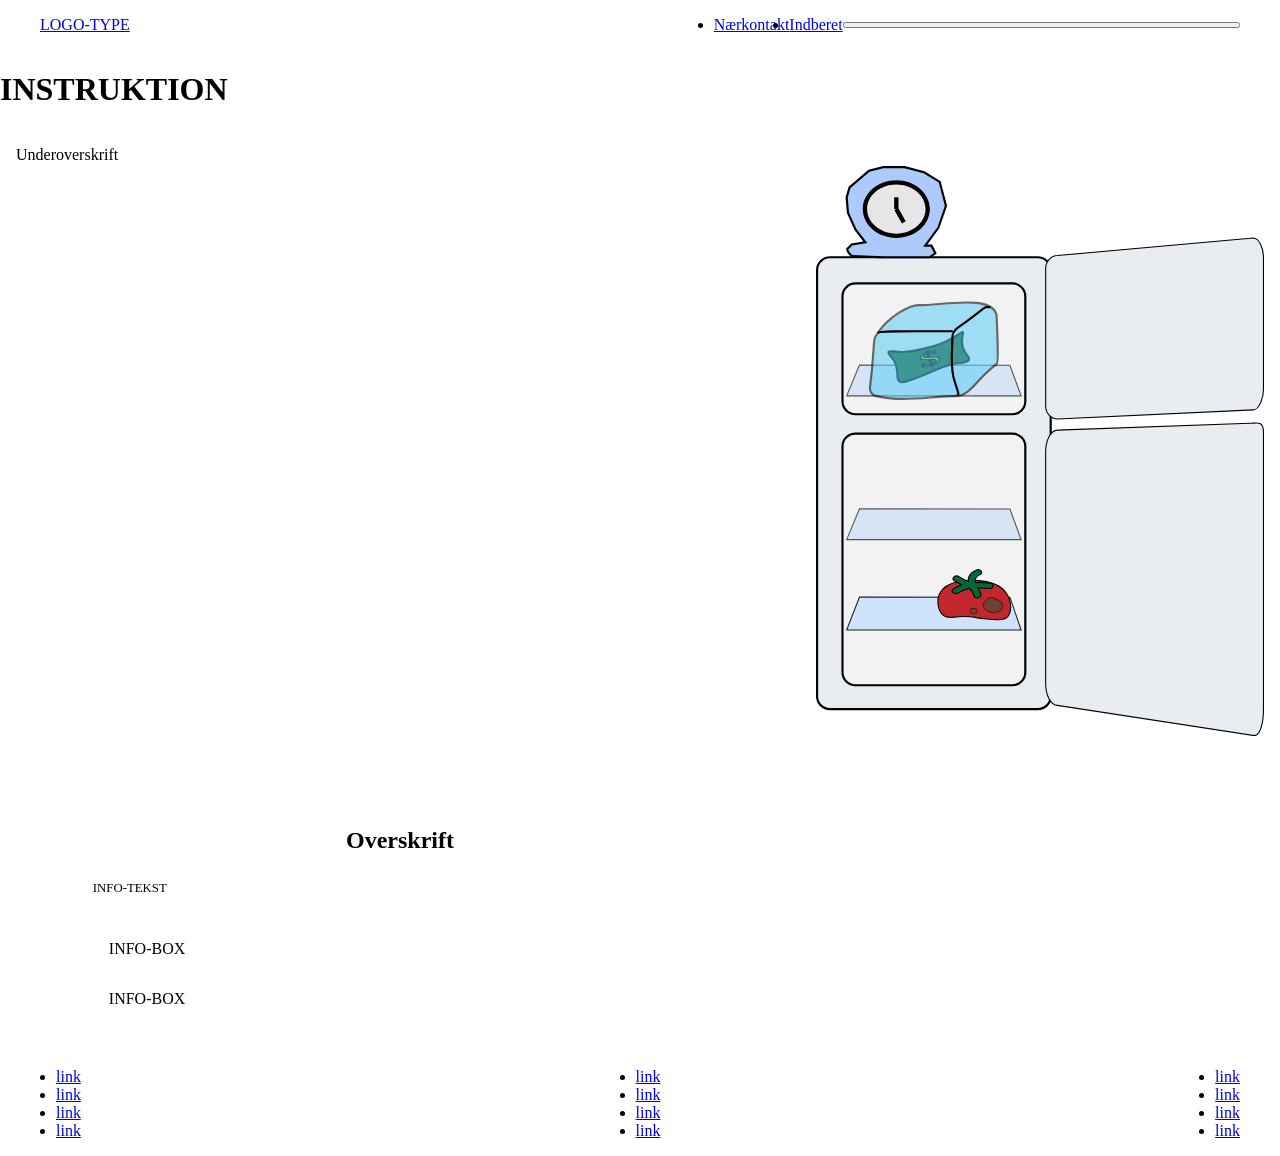
==== instruction.html @ cd9f37d4 "Infographic" ====
<!DOCTYPE html>
<html lang="da">

<head>
  <meta charset="UTF-8">
  <meta name="viewport" content="width=device-width, initial-scale=1.0">
  <link rel="stylesheet" href="css/custom.css">
  <link rel="stylesheet" href="css/fonts.css">
  <link rel="stylesheet" href="css/general.css">
  <link rel="stylesheet" href="css/layout.css">
  <link rel="stylesheet" href="css/burger.css">
  <link rel="stylesheet" href="css/cards.css">
  <link rel="stylesheet" href="css/infographic.css">
  <link rel="icon" type="image/png" href="img/fav.png">
  <title>Emergency Site</title>
</head>

<body id="instruction">
  <header>
    <nav>
      <div id="logotype-wrapper" class="logo">
        <a href="index.html"> LOGO-TYPE </a>
      </div>
      <ul class="menu">
        <li><a class="menuItem" href="instruction.html">Nærkontakt </a></li>
        <li><a class="menuItem" href="register.html">Indberet</a></li>
      </ul>
      <button class="burger">
        <span class="line"></span>
        <span class="line"></span>
        <span class="line"></span>
      </button>
    </nav>
  </header>

  <main>
    <h1>INSTRUKTION</h1>
    <p>Underoverskrift</p>
    <section class="info-graphic">
      <svg id="Layer_2" data-name="Layer 2" xmlns="http://www.w3.org/2000/svg" viewBox="0 0 413.62 526.42">
        <defs>
          <style>
            .cls-1 {
              fill: #f2f2f2;
            }

            .cls-1,
            .cls-2,
            .cls-3,
            .cls-4,
            .cls-5,
            .cls-6,
            .cls-7,
            .cls-8,
            .cls-9,
            .cls-10,
            .cls-11,
            .cls-12,
            .cls-13 {
              stroke: #000;
              stroke-miterlimit: 10;
            }

            .cls-1,
            .cls-3,
            .cls-4,
            .cls-6,
            .cls-8,
            .cls-9 {
              stroke-width: 2px;
            }

            .cls-2 {
              fill: #fcee21;
              font-family: MyriadPro-Regular, 'Myriad Pro';
              font-size: 18.66px;
            }

            .cls-14 {
              fill: #e6e6e6;
            }

            .cls-4,
            .cls-7 {
              fill: #e9edf2;
            }

            .cls-15 {
              fill: #accbfc;
            }

            .cls-5,
            .cls-13 {
              fill: #006837;
            }

            .cls-6 {
              fill: #62cef9;
              opacity: .57;
            }

            .cls-8 {
              fill: #0c4f0b;
            }

            .cls-9 {
              fill: none;
            }

            .cls-10 {
              fill: #cce1ff;
              opacity: .87;
            }

            .cls-11 {
              fill: #c1272d;
            }

            .cls-12 {
              fill: #cadef9;
              opacity: .66;
            }

            .cls-16 {
              fill: #7ba6fd;
            }

            .cls-13 {
              opacity: .44;
            }
          </style>
        </defs>
        <g id="Fridgefigure">
          <rect class="cls-4" x="1" y="84.24" width="215.7" height="417.26" rx="12" ry="12" />
          <rect class="cls-1" x="24.45" y="247.02" width="168.79" height="232.36" rx="12" ry="12" />
          <rect class="cls-1" x="24.45" y="108.36" width="168.79" height="120.85" rx="12" ry="12" />
          <polygon class="cls-10" points="189.38 428.47 28.32 428.47 40.13 397.93 179.03 398.11 189.38 428.47" />
          <polygon id="_freezer_" data-name="&amp;lt;freezer&amp;gt;" class="cls-12"
            points="189.38 212.22 28.32 212.22 40.13 183.77 179.03 183.94 189.38 212.22" />
          <polygon class="cls-12" points="189.38 344.97 28.32 344.97 40.13 316.52 179.03 316.68 189.38 344.97" />
          <path class="cls-7"
            d="M404.69,525.92l-181.78-27.91c-5.98,0-10.87-9.1-10.87-20.21v-213.73c0-11.12,4.89-20.21,10.87-20.21l177.6-6.31c5.98,0,12.61-3,12.61,8.12v255.83c0,11.12-2.45,24.43-8.43,24.43Z" />
          <path class="cls-7"
            d="M403.64,225.16l-180.72,8.36c-5.98,0-10.87-5.4-10.87-12v-126.88c0-6.6,4.89-12,10.87-12l180.72-16.15c5.98,0,9.48,10.62,9.48,17.22v122.61c0,6.6-3.5,18.84-9.48,18.84Z" />
        </g>
        <g id="Rottentomato">
          <g id="rottentomato">
            <path class="cls-11"
              d="M147.35,382.59c-3.28-.15-27.17-1.26-33.3,12.35-3.14,6.98-1.27,17.03,4.54,20.67,4.79,3,8.76-.57,23.46.59,6.01.47,5.86,1.11,13.62,1.82,11.54,1.06,17.3,1.58,20.44-.99,5.26-4.32,4.39-15.1,0-22.09-7.13-11.34-23.14-12.09-28.76-12.35Z" />
            <path class="cls-5"
              d="M161.22,385.23c-4.64-.49-9.25-.7-13.9-.59-.01-.13-.04-.27-.08-.41-.8-2.78.95-5.55,4.15-6.96,3.67-1.62.35-5.94-3.33-4.32-5.06,2.24-7.83,6.36-7.53,10.65-3-1.27-5.82-2.75-8.42-4.47-3.18-2.11-7.87,1.41-4.67,3.54,2.17,1.44,4.46,2.75,6.87,3.93-2.74,1.06-5.29,2.38-7.63,3.97-3.18,2.14,1.5,5.67,4.67,3.54,2.91-1.96,6.21-3.38,9.87-4.31,2.52,1.97,4.09,4.34,4.76,7.11.76,3.16,7.12,1.82,6.36-1.33-.51-2.13-1.54-4.15-3-5.98,3.38-.03,6.76.1,10.13.45,4.15.43,5.95-4.38,1.75-4.82Z" />
            <path class="cls-13"
              d="M172.41,405.7c-.72-4.18-5.7-5.99-10.43-7.18-2.25-.56-3.79.69-4.01,2.08-2.32,1.21-3.76,3.37-3.49,5.61.44,3.64,5.22,6.07,9.81,6.03,4.81-.04,8.76-2.78,8.11-6.54Z" />
            <path class="cls-13" d="M145.39,408.46c-4.25,0-4.25,5,0,5s4.25-5,0-5Z" />
          </g>
        </g>
        <g id="Clock">
          <g id="clock">
            <g>
              <path class="cls-15"
                d="M61.97,84.24h42.93l5.27-3.71-3.53-7.02h-5.8l12.18-16.6,6.96-20.26-5.8-22-14.5-8.82L81.7,1h-19.73l-13.04,3.39-17.92,15.25-2.69,9.23,1.16,14.24,6.96,15.64,9.12,11.63-12.6,2.12-2.93,2.95-.86.76c-1.46,1.39,2.41,5.7,4.38,6.99h0s28.43,1.03,28.43,1.03Z" />
              <path
                d="M105.22,85.24h-43.29s-28.71-1.04-28.71-1.04l-.23-.15c-1.63-1.07-4.93-4.43-5.14-6.75-.08-.92.29-1.48.62-1.8l.89-.79,3.11-3.13,11.26-1.9-8.21-10.52-7.03-15.8-1.19-14.59,2.82-9.69L48.45,3.48l13.52-3.48,19.98.03,18.25,4.93,14.85,9.03,5.98,22.69-7.2,20.81-11.02,15.01h4.44l4.19,8.34-6.23,4.39ZM61.99,83.24h42.6l4.31-3.03-2.86-5.69h-7.16l13.26-18.07,6.81-19.83-5.62-21.32-14.04-8.54-17.72-4.75h-19.47l-12.7,3.3-17.52,14.91-2.55,8.76,1.13,13.89,6.84,15.38,10.08,12.86-13.95,2.35-2.71,2.72-.91.81c-.3.65,2,3.8,4.04,5.25l28.12,1.02Z" />
            </g>
            <g>
              <ellipse class="cls-14" cx="74.15" cy="39.8" rx="28.98" ry="24.68" />
              <path
                d="M74.15,66.48c-17.08,0-30.98-11.97-30.98-26.68s13.9-26.68,30.98-26.68,30.98,11.97,30.98,26.68-13.9,26.68-30.98,26.68ZM74.15,17.12c-14.88,0-26.98,10.17-26.98,22.68s12.1,22.68,26.98,22.68,26.98-10.17,26.98-22.68-12.1-22.68-26.98-22.68Z" />
            </g>
            <rect x="72.15" y="28.87" width="4" height="10.93" />
            <g>
              <line class="cls-16" x1="81.12" y1="51.99" x2="74.15" y2="39.8" />
              <rect x="75.64" y="38.88" width="4" height="14.03" transform="translate(-12.54 44.56) rotate(-29.74)" />
            </g>
          </g>
        </g>
        <g id="Frozenmoney">
          <g id="icemoney">
            <g>
              <path class="cls-8"
                d="M70.38,177.36c8.29,10.55,1.79,19.74,7.73,22.15,2.38.97,9.71-1.95,24.26-7.81,15.9-6.41,18.96-8.42,26.75-9.47,6-.8,8.03-.12,10.42-1.77,7.03-4.85-8.63-5.19-3.78-26.43.8-3.51-6.99,6-24.53,11.44-6.74,2.09-11.33,3.15-13.6,3.65-7.07,1.55-11.38,2.49-16.97,2.57-8.09.13-12.32-1.64-13.58-.24-1.12,1.23,1.38,3.48,3.29,5.91Z" />
              <text class="cls-2" transform="translate(97.52 186.57) rotate(-16.83) scale(2.06 1) skewX(1.17)">
                <tspan x="0" y="0">$</tspan>
              </text>
            </g>
            <path class="cls-6"
              d="M54.76,157.6c-2.32,3.85-.7,15.15-4.93,46.99-.36,2.67,1.25,6.64,4.93,7.61,23.62,6.21,51.73.32,73.32.32,14.45,0,18.33-14.18,38.77-29.8,2.07-1.58.66-22.13,0-43.1-.7-22.31-52.87-10.5-71.51-11.15-7.73-.27-28.48,9.08-40.58,29.13Z" />
            <path class="cls-3" d="M126.23,152.55c-18.45.01-36.9.03-55.35.04-4.77,0-9.63.02-14.17,1.4" />
            <path class="cls-9"
              d="M160.79,129.96c-.82.61-2.02.18-3.07.23-1.23.06-2.28.83-3.23,1.56-5.55,4.24-11.09,8.47-16.64,12.71-4.57,3.49-11.7,6.64-11.8,12.3-.21,12.49-2.04,25.68.84,37.99,1.19,5.1,3.22,10.01,4.52,15.09.09.35.16.75-.08,1.03s-.89.11-.79-.23" />
          </g>
        </g>
      </svg>
    </section>
    <section class="info-text">
      <h2>Overskrift</h2>
      <article>
        <p class="placeholder">INFO-TEKST</p>
      </article>
      <aside id="efficiency" class="info-box">INFO-BOX</aside>
      <aside id="requirement" class="info-box">INFO-BOX</aside>
    </section>
  </main>

  <footer>
    <nav>
      <ul>
        <li><a href="#">link</a></li>
        <li><a href="#">link</a></li>
        <li><a href="#">link</a></li>
        <li><a href="#">link</a></li>
      </ul>
      <ul>
        <li><a href="#">link</a></li>
        <li><a href="#">link</a></li>
        <li><a href="#">link</a></li>
        <li><a href="#">link</a></li>
      </ul>
      <ul>
        <li><a href="#">link</a></li>
        <li><a href="#">link</a></li>
        <li><a href="#">link</a></li>
        <li><a href="#">link</a></li>
      </ul>
    </nav>
  </footer>

  <script src="js/main.js"></script>
</body>

</html>
---- css/layout.css ----
/* LAYOUT FOR MAIN CONTENT */
body {
  display: grid;
  grid-template-rows: auto 1fr auto;
  min-height: 100vh;
  margin: 0 auto;
}
main {
  display: grid;
  row-gap: 1rem;
}
main > *:not(:first-child) {
  margin: 0 1rem;
}
main {
  grid-template-rows: min-content min-content 1fr min-content;
}
#instruction main {
  grid-template-rows: min-content min-content min-content 1fr min-content;
}
/* LAYOUT FOR HEADER AND FOOTER */
footer {
  display: grid;
  grid-template-columns: 1fr minmax(300px, 1200px) 1fr;
}

header {
  grid-row: 1;
  display: grid;
  grid-template-columns: 1fr minmax(300px, 1200px) 1fr;
}
header nav,
footer nav {
  grid-column: 2 / 3;
  display: flex;
  justify-content: space-between;
  align-items: center;
}
header nav > * {
  flex: 1;
}
nav ul {
  display: flex;
  justify-content: flex-end;
  align-items: center;
}
header ul {
  height: 100%;
  width: clamp(175px, 50%, 300px);
}
footer ul {
  flex-direction: column;
  padding-left: 1rem;
}

/* LAYOUT FOR SECTIONS */

@media (width > 600px) {
  #instruction > main,
  #register > main {
    grid-template-columns: 5fr 3fr;
    grid-template-rows: auto auto 1fr auto;
  }

  .qr {
    order: 1;
  }

  h1 {
    grid-column: 1 / -1;
  }
}
---- css/cards.css ----
.daily_card {
  background-color: var(--color-card-bg);
  display: grid;
  grid-template-columns: 3fr 5fr;
  gap: 10px;
  padding: 40px 0 40px 20px;
  border-radius: var(--border-radius);
  height: minmax(200px, min-content);
}
.daily_text {
  display: grid;
  grid-template-rows: repeat(3, min-content);
  gap: 10px;
}
.daily_text h2 {
  background-color: var(--color-headline-bg);
  color: var(--color-text-inverted);
  padding: calc(1.1rem / 1.5) 0 calc(1.1rem / 2) 1rem;
  margin: 0 0 0.5rem 0;
}
.daily_text p {
  padding-right: 2rem;
  margin: 0 0 1rem 0;
}
.daily_text .cta_btn {
  justify-self: left;
  width: 80%;
}
.daily_img {
  width: 100%;
  height: 100%;
  object-fit: cover;
}
.news_card {
  background-color: var(--color-card-bg);
  display: grid;
  gap: 0.4rem;
  padding: 1rem 0;
  height: minmax(300px, min-content);
}
.news_card:nth-child(2n) {
  background-color: var(--color-card-bg-inverted);
}
.news_card > * {
  padding: 0 1rem;
}
.news_card h3 {
  margin: 0.5rem 0 0 0;
}
.news_card p {
  margin: 0 0 1rem 0;
}
.news_card:first-child:before {
  content: "BREAKING NEWS";
  background-color: var(--color-headline-bg);
  color: var(--color-text);
  font-size: var(--font-h3-size);
  font-weight: var(--font-weight-medium);
  text-align: center;
  line-height: 1rem;
  padding: calc(1.1rem / 1.5) 0 calc(1.1rem / 2) 0;
}
.news_card:first-child {
  border-radius: var(--border-radius) var(--border-radius) 0 0;
}
.news_card:last-child {
  border-radius: 0 0 var(--border-radius) var(--border-radius);
}

.news_card .cta_btn {
  justify-self: center;
}
.cta_btn {
  display: inline-block;
  padding: 0.4rem 1rem;
  background-color: var(--color-cta-card-bg);
  color: var(--color-text-inverted);
  text-decoration: none;
  width: max-content;
  border-radius: var(--border-radius);
}
.news_card .cta_btn {
  background-color: var(--color-cta-card-bg);
}
.news_card:nth-of-type(2n) .cta_btn {
  background-color: var(--color-cta-card-bg-inverted);
  color: var(--color-text);
}
.cta_btn:after {
  content: "\2192";
  margin-left: 1rem;
}
---- css/infographic.css ----
#head-txt {
  fill: rgb(54, 54, 54);
}
.info-graphic,
.info-text {
  background-color: var(--color-info-bg);
  padding: 20px 0;
}
.info-graphic {
  border-radius: 0;
  margin: 60px auto 80px auto;
}
.info-text h2 {
  line-height: 3rem;
  text-align: center;
  background-color: var(--color-headline-bg);
  color: var(--color-text);
  margin-bottom: 1rem;
}
.info-text h3 {
  font-size: 0.8rem;
  line-height: 0.8rem;
  font-weight: 600;
  margin: 0;
  padding: 0;
}
.info-text > *:not(:first-child) {
  margin: 0 clamp(1rem, 10%, 7rem);
}
.info-text p {
  font-size: 0.8rem;
  line-height: 1.3;
  margin: 0 0 1.2rem 0;
  padding: 0;
}
.info-box {
  padding: 1.5rem 1rem 0.5rem 1rem;
  background-color: var(--color-card-bg);
}
.info-box:nth-of-type(2n) {
  background-color: var(--color-card-bg-inverted);
}

#Rottentomato:hover,
#Frozenmoney:hover,
#Clock:hover {
  cursor: pointer;
}
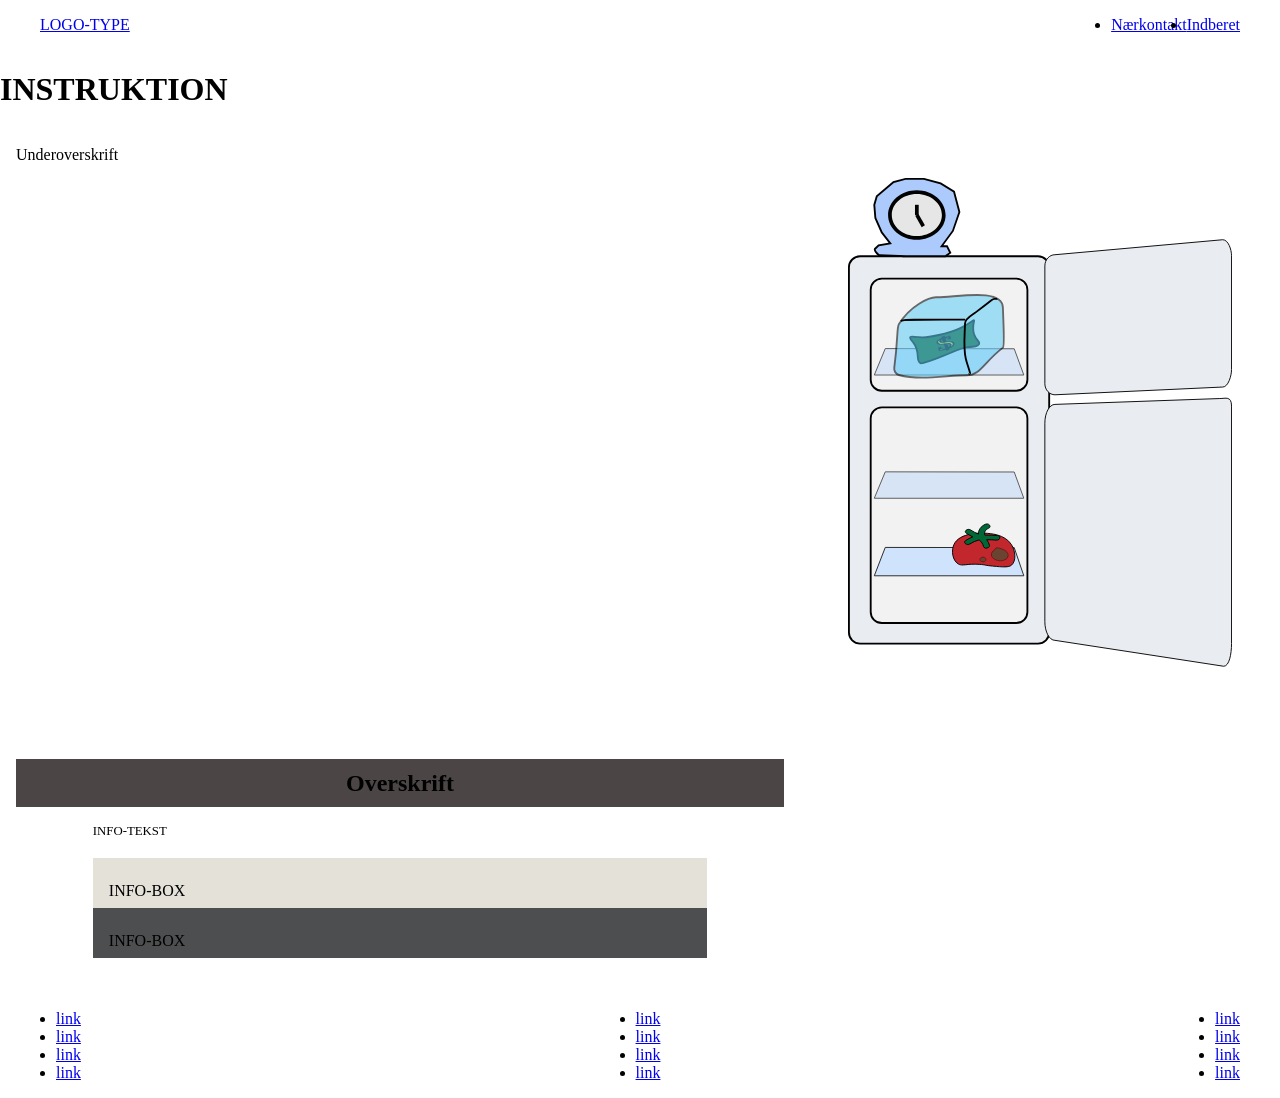
==== commit 13ebcf7f: "darkmode 1st pull" ====
--- a/instruction.html
+++ b/instruction.html
@@ -225,7 +225,7 @@
     </nav>
   </footer>
 
-  <script src="js/main.js"></script>
+  <script src="js/main.js" src="js/infographic.js"></script>
 </body>
 
 </html>
--- a/css/custom.css
+++ b/css/custom.css
@@ -0,0 +1,63 @@
+html {
+  /*  darkmode */
+
+  /* Background color */
+  --color-bg: #d0deba;
+
+  /* Header background color */
+  --color-head-bg: #c3dbff;
+
+  /* Logotype */
+  --color-logotype-bg: #c3dbff;
+  --color-text-logotype: #c1bfb8;
+  --font-logotype-size: 1rem;
+
+  /* Global menu */
+  --color-menu-bg: #c3dbff;
+  /* Links */
+  --color-link-bg: #c1272d;
+  --color-link-hover: #fff;
+  --color-link-active: black;
+  --border-radius-links: 2px;
+
+  /* Headlines (size)*/
+  --font-h1-size: rem;
+  --font-h2-size: 1rem;
+  --font-h3-size: 1rem;
+
+  --headline2-size: 1rem;
+  --headline3-size: 1rem;
+  --font-sub1-size: 1rem;
+
+  /* Headlines (color) */
+  --color-headline-bg: #4b4545;
+
+  /* Tekst */
+  --color-text: #000;
+  --color-text-inverted: #000;
+
+  /* Andet tekst */
+  --followup-text-size: 1rem;
+
+  /*  Margins */
+  --margin-head-bottom: 5px;
+
+  /* Borders */
+  --border-radius: 5px;
+
+  /* Cards */
+  --color-card-bg: #e3e1d8;
+  --color-card-bg-inverted: #4d4e4f;
+  --color-cta-card-bg: #847f7e;
+  --color-cta-card-bg-inverted: #c0bfb9;
+
+  /* Fonts & font weights*/
+  --font-family-sans: ui-sans-serif;
+  --font-weight-bold: 700;
+  --font-weight-medium: 500;
+  --font-weight-regular: 300;
+  --font-weight-light: 200;
+
+  /* Infographics background colors*/
+  --color-info-bg: #c3dbff;
+}
--- a/css/fonts.css
+++ b/css/fonts.css
@@ -0,0 +1,13 @@
+@font-face {
+  font-family: "Rubik";
+  src:
+    url("../fonts/Rubik-VariableFont_wght.woff2") format("woff2-variations"),
+    url("/fonts/Rubik-Regular.woff") format("woff");
+  font-weight: 200 700;
+  font-style: normal;
+}
+
+@font-face {
+  font-family: "inter";
+  src: url();
+}
--- a/css/burger.css
+++ b/css/burger.css
@@ -0,0 +1,64 @@
+.burger {
+  width: 30px;
+  height: 20px;
+  cursor: pointer;
+}
+
+.burger .line {
+  display: block;
+  width: 100%;
+  height: 2px;
+  background-color: #333333;
+  margin-bottom: 5px;
+  transition: 0.2s linear;
+}
+.burger {
+  display: none;
+}
+@media screen and (width < 800px) {
+  .menu {
+    display: none;
+  }
+  .logo {
+    flex: 0 0 50vw;
+  }
+  .burger {
+    display: block;
+    background-color: transparent;
+    border: 0;
+    flex: 0 0 auto;
+    margin: 0 20px;
+  }
+  .burger.active .line:nth-child(1) {
+    transform: rotate(45deg) translate(5px, 5px);
+    transition: 0.2s linear;
+  }
+  .burger.active .line:nth-child(2) {
+    opacity: 0;
+    transition: 0.15s linear;
+  }
+  .burger.active .line:nth-child(3) {
+    transform: rotate(-45deg) translate(5px, -5px);
+    transition: 0.2s linear;
+  }
+  nav.active .menu {
+    display: block;
+    background-color: var(--color-menu-bg);
+    position: absolute;
+    top: 3.6rem;
+    right: 0;
+    width: clamp(200px, 50vw, 400px);
+    z-index: 1;
+    opacity: 0.8;
+  }
+  header > nav li > a:after {
+    content: "";
+  }
+  nav.active .menu li {
+    margin: 40px 20px;
+    text-align: right;
+  }
+  nav.active .menu a {
+    font-size: 24px;
+  }
+}
--- a/css/infographic.css
+++ b/css/infographic.css
@@ -3,12 +3,13 @@
 }
 .info-graphic,
 .info-text {
-  background-color: var(--color-info-bg);
+  background-color: white;
   padding: 20px 0;
 }
 .info-graphic {
   border-radius: 0;
   margin: 60px auto 80px auto;
+  padding: 2rem;
 }
 .info-text h2 {
   line-height: 3rem;
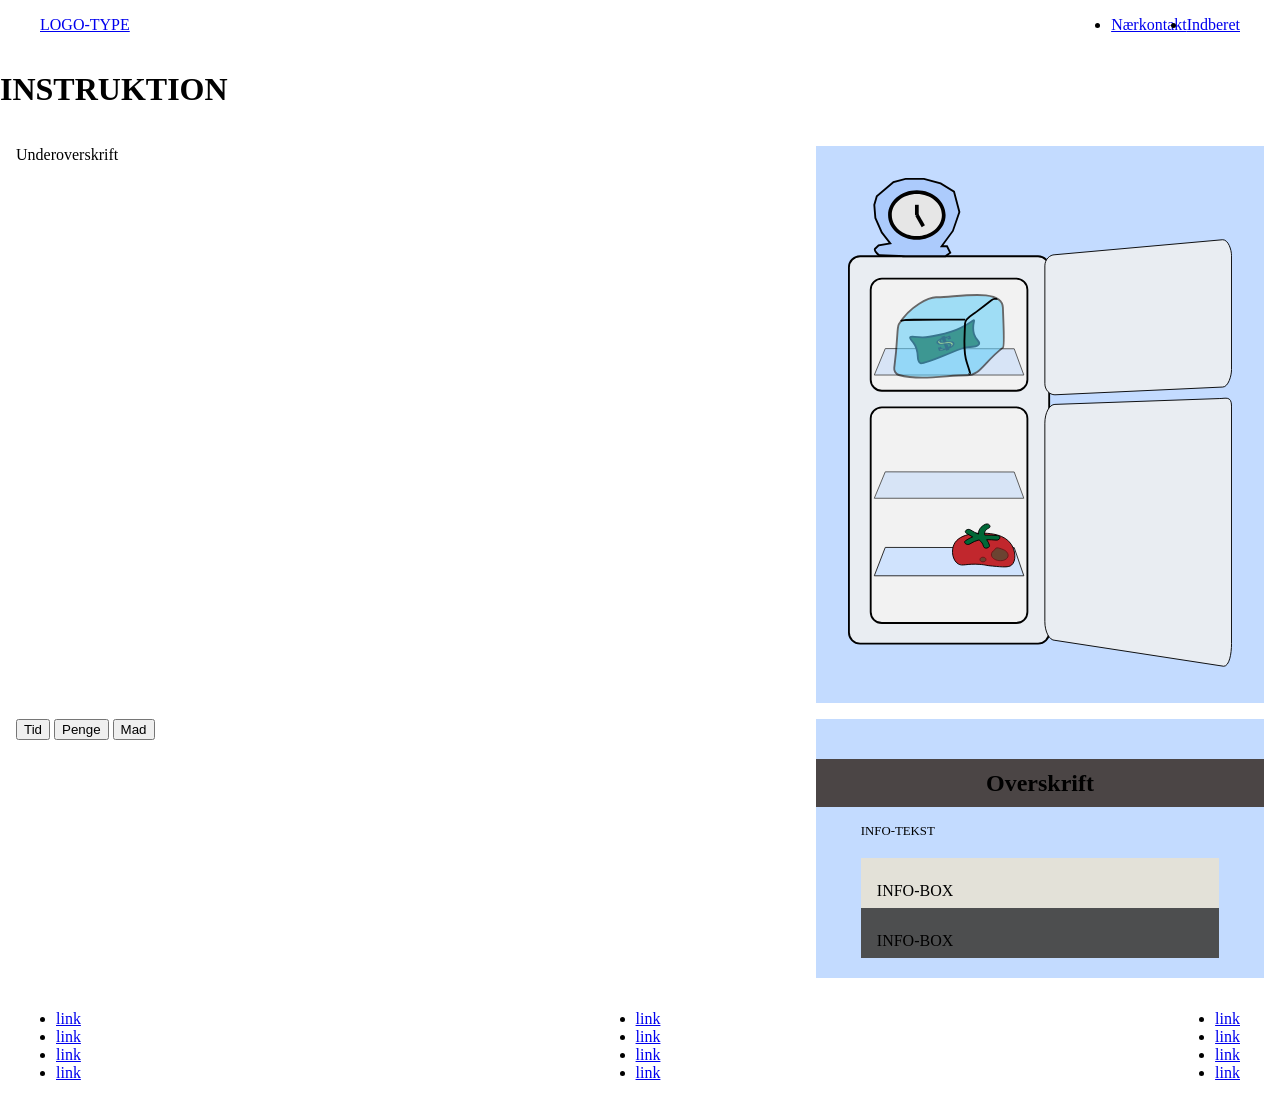
==== commit fcbb6f33: "start på svg style" ====
--- a/instruction.html
+++ b/instruction.html
@@ -192,6 +192,12 @@
         </g>
       </svg>
     </section>
+    <div class="button-wrapper">
+      <button id="btn_clock">Tid</button>
+      <button id="btn_money">Penge</button>
+      <button id="btn_tomato">Mad</button>
+    </div>
+
     <section class="info-text">
       <h2>Overskrift</h2>
       <article>
@@ -225,7 +231,7 @@
     </nav>
   </footer>
 
-  <script src="js/main.js" src="js/infographic.js"></script>
+  <script src="js/main.js"></script>
 </body>
 
 </html>
--- a/css/infographic.css
+++ b/css/infographic.css
@@ -3,7 +3,7 @@
 }
 .info-graphic,
 .info-text {
-  background-color: white;
+  background-color: var(--color-info-bg);
   padding: 20px 0;
 }
 .info-graphic {
@@ -47,3 +47,7 @@
 #Clock:hover {
   cursor: pointer;
 }
+
+.buttons-wrapper > button:hover {
+  outline: 1px;
+}
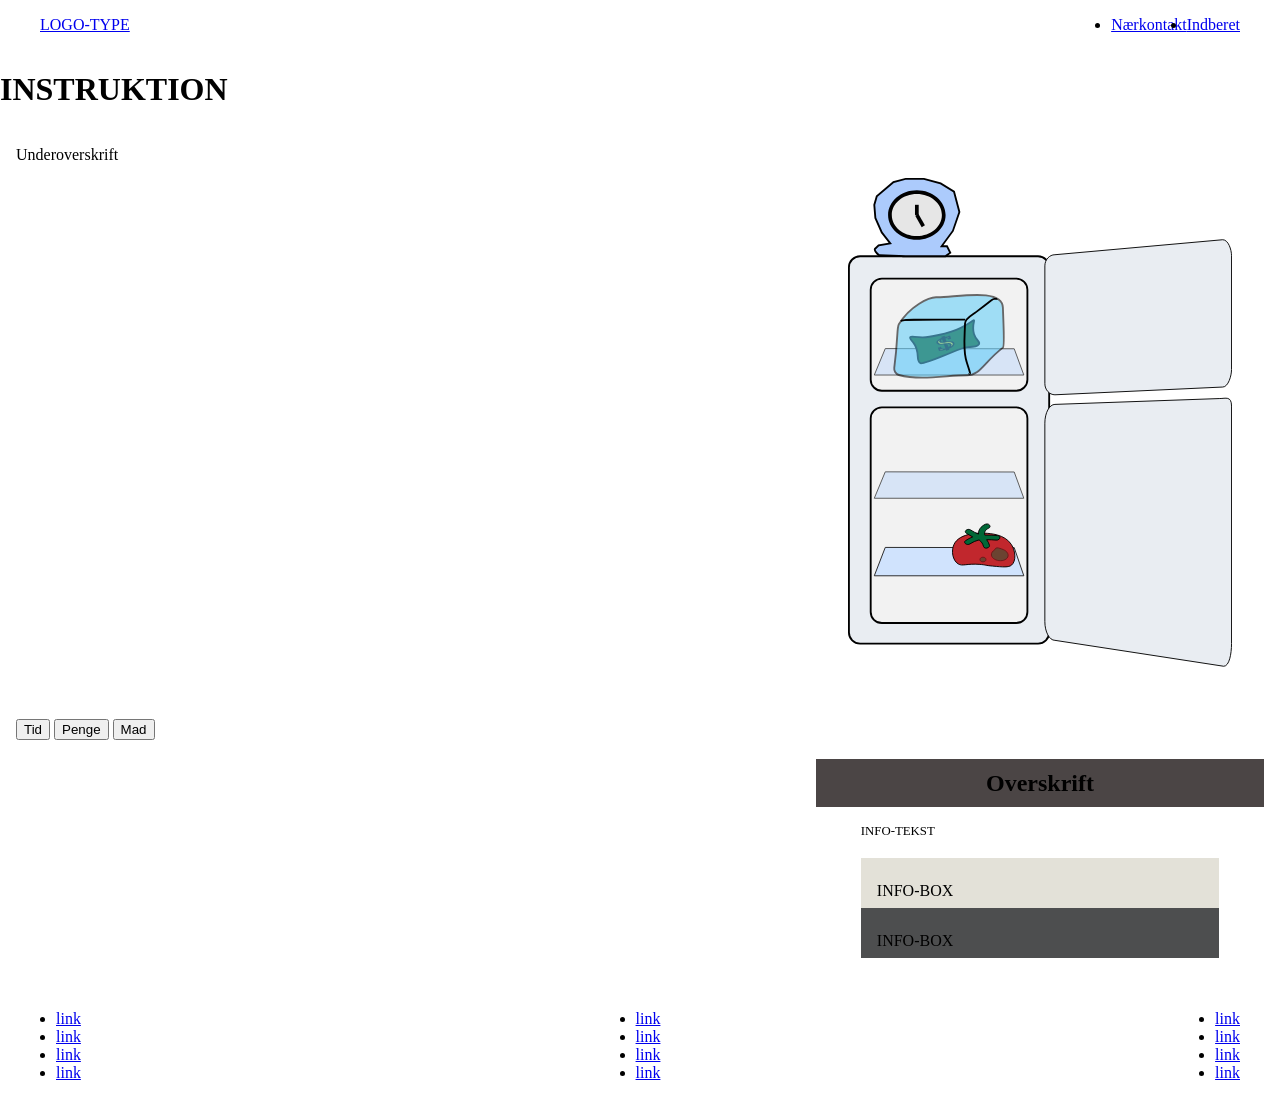
==== commit 9ee48364: "Merge pull request #4 from carlazafi/inforgrafik Inforgrafik" ====
--- a/instruction.html
+++ b/instruction.html
@@ -231,7 +231,7 @@
     </nav>
   </footer>
 
-  <script src="js/main.js"></script>
+  <script src="js/main.js" src="js/infographic.js"></script>
 </body>
 
 </html>
--- a/css/infographic.css
+++ b/css/infographic.css
@@ -3,7 +3,7 @@
 }
 .info-graphic,
 .info-text {
-  background-color: var(--color-info-bg);
+  background-color: white;
   padding: 20px 0;
 }
 .info-graphic {
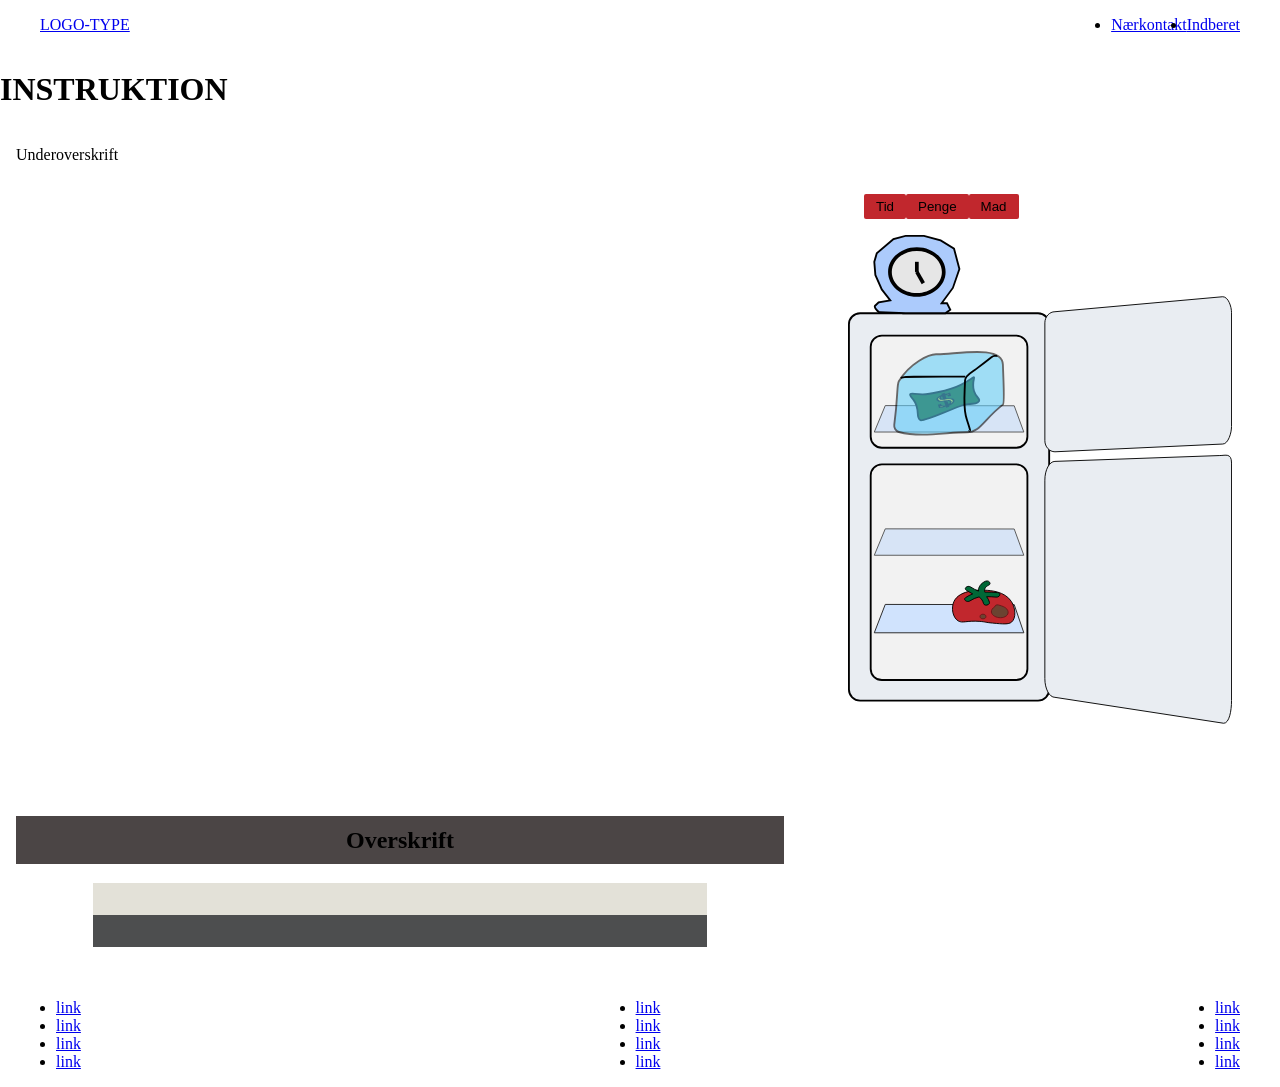
==== commit ce206862: "infografik svg upgrade" ====
--- a/instruction.html
+++ b/instruction.html
@@ -37,6 +37,11 @@
     <h1>INSTRUKTION</h1>
     <p>Underoverskrift</p>
     <section class="info-graphic">
+      <div class="buttons-wrapper">
+        <button id="btn_clock">Tid</button>
+        <button id="btn_money">Penge</button>
+        <button id="btn_tomato">Mad</button>
+      </div>
       <svg id="Layer_2" data-name="Layer 2" xmlns="http://www.w3.org/2000/svg" viewBox="0 0 413.62 526.42">
         <defs>
           <style>
@@ -192,19 +197,15 @@
         </g>
       </svg>
     </section>
-    <div class="button-wrapper">
-      <button id="btn_clock">Tid</button>
-      <button id="btn_money">Penge</button>
-      <button id="btn_tomato">Mad</button>
-    </div>
+
 
     <section class="info-text">
       <h2>Overskrift</h2>
       <article>
-        <p class="placeholder">INFO-TEKST</p>
+        <p class="placeholder"></p>
       </article>
-      <aside id="efficiency" class="info-box">INFO-BOX</aside>
-      <aside id="requirement" class="info-box">INFO-BOX</aside>
+      <aside id="efficiency" class="info-box"></aside>
+      <aside id="requirement" class="info-box"></aside>
     </section>
   </main>
 
@@ -230,8 +231,8 @@
       </ul>
     </nav>
   </footer>
-
-  <script src="js/main.js" src="js/infographic.js"></script>
+  <script src="js/main.js"></script>
+  <script src="js/infographic.js"></script>
 </body>
 
 </html>
--- a/css/infographic.css
+++ b/css/infographic.css
@@ -48,6 +48,25 @@
   cursor: pointer;
 }
 
+.buttons-wrapper {
+  display: flex;
+
+  padding: 1rem;
+}
+
+.buttons-wrapper > button {
+  padding: 5px 12px;
+  border-radius: var(--border-radius-links);
+  border: none;
+  background-color: var(--color-link-bg);
+}
+
 .buttons-wrapper > button:hover {
-  outline: 1px;
+  outline: 1px solid #0008;
+  background-color: var(--color-link-hover);
 }
+
+.buttons-wrapper > button:focus {
+  outline: 2px solid black;
+  background-color: var(--color-link-hover);
+}
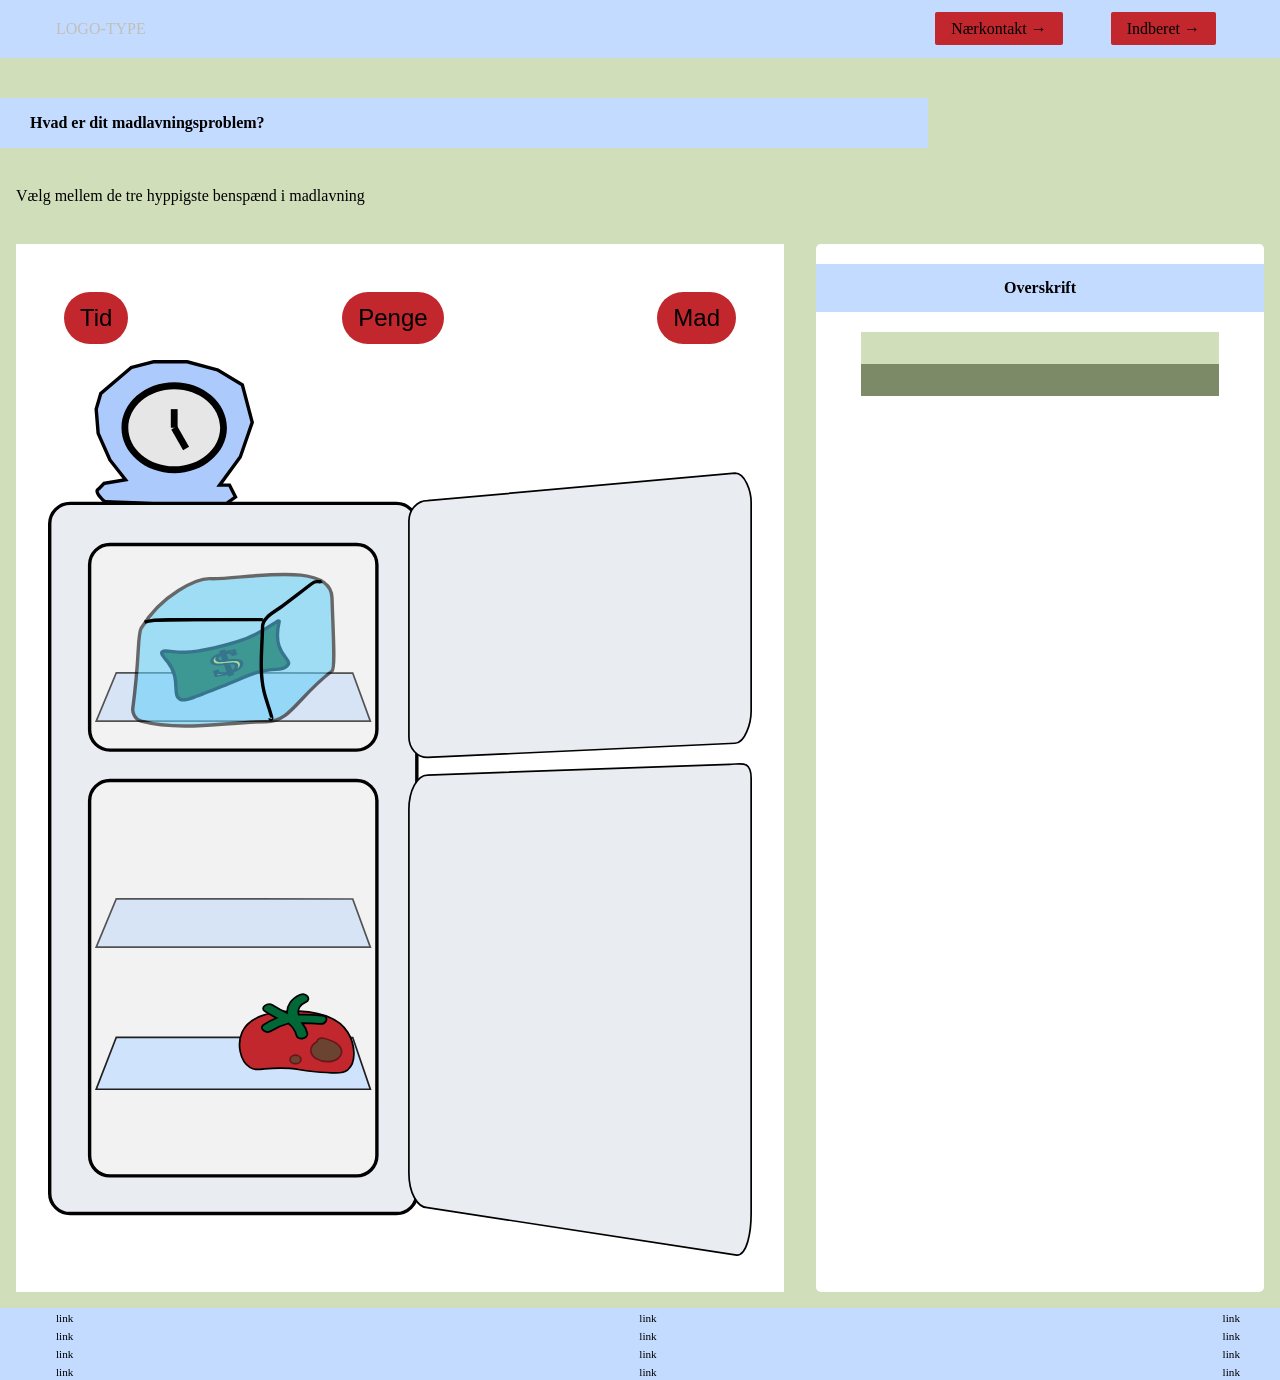
==== commit 500df49f: "rettelser i infographic site plus updtae af logo" ====
--- a/instruction.html
+++ b/instruction.html
@@ -34,8 +34,8 @@
   </header>
 
   <main>
-    <h1>INSTRUKTION</h1>
-    <p>Underoverskrift</p>
+    <h1>Hvad er dit madlavningsproblem?</h1>
+    <p>Vælg mellem de tre hyppigste benspænd i madlavning</p>
     <section class="info-graphic">
       <div class="buttons-wrapper">
         <button id="btn_clock">Tid</button>
--- a/css/custom.css
+++ b/css/custom.css
@@ -30,7 +30,7 @@
   --font-sub1-size: 1rem;
 
   /* Headlines (color) */
-  --color-headline-bg: #4b4545;
+  --color-headline-bg: #c3dbff;
 
   /* Tekst */
   --color-text: #000;
@@ -46,8 +46,8 @@
   --border-radius: 5px;
 
   /* Cards */
-  --color-card-bg: #e3e1d8;
-  --color-card-bg-inverted: #4d4e4f;
+  --color-card-bg: #d0deba;
+  --color-card-bg-inverted: #7d8a68;
   --color-cta-card-bg: #847f7e;
   --color-cta-card-bg-inverted: #c0bfb9;
 
--- a/css/general.css
+++ b/css/general.css
@@ -0,0 +1,138 @@
+* {
+  margin: 0;
+  padding: 0;
+  box-sizing: border-box;
+}
+body {
+  font-family: var(--font-family-sans);
+  color: var(--color-text);
+  background-color: var(--color-bg);
+}
+header {
+  height: min-content;
+  background-color: var(--color-head-bg);
+}
+
+#main-disclamer {
+  height: 225px;
+  background-color: var(--color-head-bg);
+  display: flex;
+  justify-content: flex-start;
+  align-items: center;
+  padding-left: 2rem;
+  padding-bottom: 2%;
+  margin-bottom: var(--margin-head-bottom);
+}
+#main-disclamer-content {
+  display: flex;
+  column-gap: 1rem;
+}
+main section {
+  padding: 20px;
+  border-radius: var(--border-radius);
+}
+h1 {
+  font-size: var(--font-h1-size);
+  font-weight: var(--font-weight-bold);
+  color: var(--color-text-inverted);
+  margin: 5px 0;
+  line-height: 1.3rem;
+  text-align: left;
+}
+
+#instruction h1,
+#register h1 {
+  margin: 40px 0 20px 0;
+  padding: 15px 30px;
+  background-color: var(--color-head-bg);
+  font-size: var(--font-h2-size);
+}
+#instruction p {
+  grid-column: 1/-1;
+  margin-bottom: 20px;
+  font-size: var(--font-h2-size);
+  line-height: 1.5rem;
+}
+.sub {
+  font-size: var(--font-sub1-size);
+  font-weight: var(--font-weight-light);
+  color: var(--color-text-inverted);
+}
+h2 {
+  font-size: var(--headline2-size);
+}
+h3 {
+  font-size: var(--headline3-size);
+}
+main > h1 {
+  width: calc(80% - 6rem);
+}
+/* NAVIGATION STRUCTURES */
+header > nav {
+  height: 100%;
+  background-color: var(--color-menu-bg);
+}
+nav ul {
+  list-style: none;
+}
+a {
+  font-family: var(--font-family-sans);
+}
+nav a {
+  text-decoration: none;
+  color: var(--color-text);
+}
+/* Måske skal du lave en ny regel for logotype-wrapper, når du har lavet din logotype */
+#logotype-wrapper {
+  background-color: var(--color-logotype-bg);
+  display: flex;
+  justify-content: flex-start;
+  align-items: center;
+  height: 3.6rem;
+}
+#logotype-wrapper > a {
+  display: flex;
+  align-items: center;
+  gap: 0.5rem;
+  color: var(--color-text-logotype);
+  font-size: var(--font-logotype-size);
+  font-weight: var(--font-weight-medium);
+  width: max-content;
+  margin-left: 1rem;
+}
+
+#logotype-wrapper img {
+  height: 2rem;
+  width: auto;
+  display: block;
+}
+
+/* Global menu */
+header nav li a {
+  margin: 1.5rem;
+  background-color: var(--color-link-bg);
+  color: var(--color-text);
+  font-size: var(--followup-text-size);
+  padding: 0.5rem 1rem;
+  border-radius: var(--border-radius-links);
+}
+/* Pilen efter menu-tekst */
+header > nav li > a:after {
+  content: " \2192";
+}
+/* Global menu hover effekt - Lav den om til det, du synes */
+nav a:hover {
+  background-color: var(--color-link-hover);
+}
+nav a:active {
+  background-color: var(--color-link-active);
+}
+
+/* FOOTER */
+footer {
+  background-color: var(--color-head-bg);
+}
+
+footer a {
+  font-size: 0.7rem;
+}
--- a/css/infographic.css
+++ b/css/infographic.css
@@ -50,13 +50,14 @@
 
 .buttons-wrapper {
   display: flex;
-
+  justify-content: space-between;
   padding: 1rem;
 }
 
 .buttons-wrapper > button {
-  padding: 5px 12px;
-  border-radius: var(--border-radius-links);
+  padding: 12px 16px;
+  font-size: 1.5rem;
+  border-radius: 45px;
   border: none;
   background-color: var(--color-link-bg);
 }
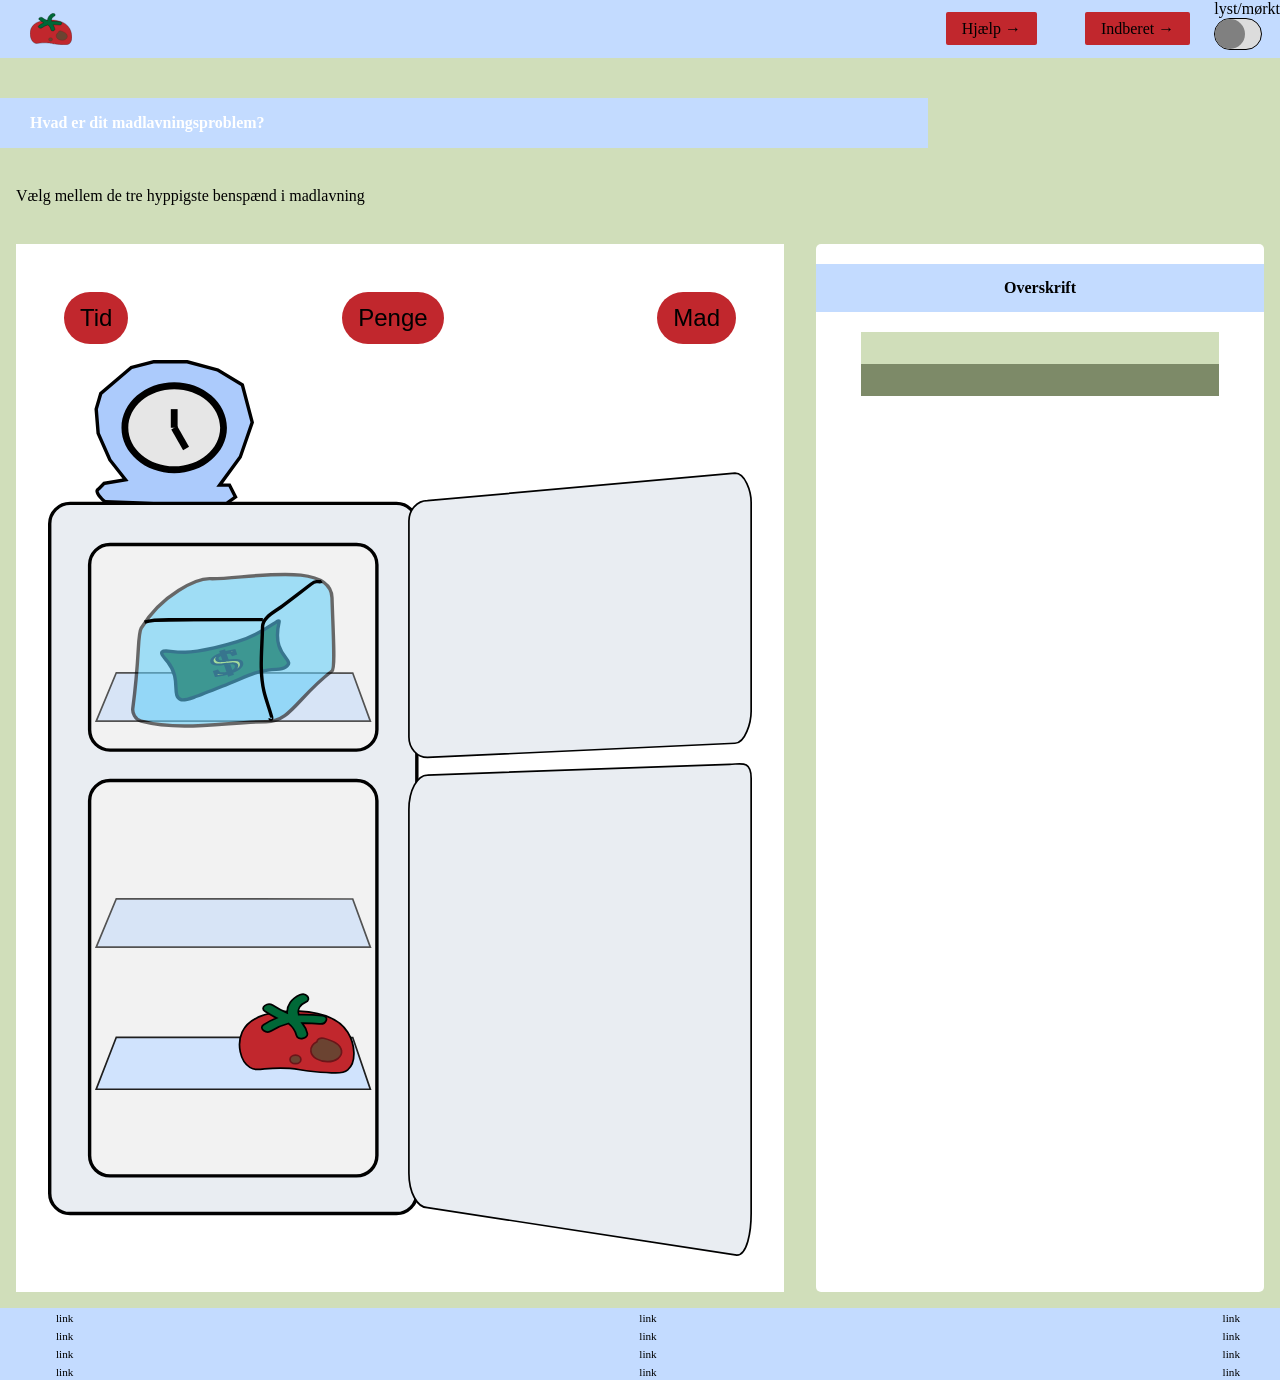
==== commit 20d8385d: "darkmode + header implement" ====
--- a/instruction.html
+++ b/instruction.html
@@ -11,6 +11,7 @@
   <link rel="stylesheet" href="css/burger.css">
   <link rel="stylesheet" href="css/cards.css">
   <link rel="stylesheet" href="css/infographic.css">
+  <link rel="stylesheet" href="css/toggle.css">
   <link rel="icon" type="image/png" href="img/fav.png">
   <title>Emergency Site</title>
 </head>
@@ -19,10 +20,12 @@
   <header>
     <nav>
       <div id="logotype-wrapper" class="logo">
-        <a href="index.html"> LOGO-TYPE </a>
+        <a href="index.html">
+          <img src="img/logo.svg" alt="NØDRET logo">
+        </a>
       </div>
       <ul class="menu">
-        <li><a class="menuItem" href="instruction.html">Nærkontakt </a></li>
+        <li><a class="menuItem" href="instruction.html">Hjælp</a></li>
         <li><a class="menuItem" href="register.html">Indberet</a></li>
       </ul>
       <button class="burger">
@@ -31,6 +34,10 @@
         <span class="line"></span>
       </button>
     </nav>
+    <label>
+      <span class="visually-hidden">lyst/mørkt</span>
+      <input id="theme-toggle" type="checkbox">
+    </label>
   </header>
 
   <main>
@@ -233,6 +240,7 @@
   </footer>
   <script src="js/main.js"></script>
   <script src="js/infographic.js"></script>
+  <script src="js/burger.js"></script>
 </body>
 
 </html>
--- a/css/custom.css
+++ b/css/custom.css
@@ -1,8 +1,7 @@
 html {
-  /*  darkmode */
-
   /* Background color */
   --color-bg: #d0deba;
+  --color-special-bg: yellowgreen;
 
   /* Header background color */
   --color-head-bg: #c3dbff;
@@ -14,6 +13,7 @@
 
   /* Global menu */
   --color-menu-bg: #c3dbff;
+
   /* Links */
   --color-link-bg: #c1272d;
   --color-link-hover: #fff;
@@ -21,7 +21,7 @@
   --border-radius-links: 2px;
 
   /* Headlines (size)*/
-  --font-h1-size: rem;
+  --font-h1-size: 2rem;
   --font-h2-size: 1rem;
   --font-h3-size: 1rem;
 
@@ -31,10 +31,11 @@
 
   /* Headlines (color) */
   --color-headline-bg: #c3dbff;
+  --color-news-headline-bg: black;
 
   /* Tekst */
   --color-text: #000;
-  --color-text-inverted: #000;
+  --color-text-inverted: #fff;
 
   /* Andet tekst */
   --followup-text-size: 1rem;
@@ -51,6 +52,9 @@
   --color-cta-card-bg: #847f7e;
   --color-cta-card-bg-inverted: #c0bfb9;
 
+  /* Article Cards */
+  --color-article-bg: #fff;
+
   /* Fonts & font weights*/
   --font-family-sans: ui-sans-serif;
   --font-weight-bold: 700;
@@ -61,3 +65,72 @@
   /* Infographics background colors*/
   --color-info-bg: #c3dbff;
 }
+
+#top-section-wrapper {
+  background-color: var(--color-special-bg);
+}
+
+#top-section-wrapper p {
+  color: var(--color-text);
+}
+
+.article_card {
+  background-color: var(--color-article-bg);
+  border-radius: var(--border-radius);
+}
+
+.article_card h2 {
+  background-color: var(--color-headline-bg);
+  color: var(--color-text);
+}
+
+.news-art {
+  background-color: var(--color-article-bg);
+}
+
+.news-art h3 {
+  background-color: var(--color-news-headline-bg);
+  color: var(--color-text-inverted);
+}
+
+.article_card,
+.news-art {
+  border: 1px solid var(--color-border);
+}
+
+.btn {
+  background-color: var(--color-link-bg);
+  color: var(--color-text-inverted);
+}
+/* DARKMODE */
+html.dark {
+  --color-bg: #0f1115;
+  --color-special-bg: #1f6f3a;
+
+  --color-head-bg: #171a21;
+  --color-menu-bg: #171a21;
+
+  --color-logotype-bg: #171a21;
+  --color-text-logotype: #ffffff;
+
+  --color-text: #e6e6e6;
+  --color-text-inverted: #0f1115;
+
+  --color-article-bg: #1c212b;
+  --color-card-bg: #1c212b;
+  --color-card-bg-inverted: #2a2f3a;
+
+  --color-cta-card-bg: #333;
+  --color-cta-card-bg-inverted: #444;
+
+  --color-headline-bg: #262c38;
+  --color-news-headline-bg: #2d3442;
+
+  --color-link-bg: #ff4d5a;
+  --color-link-hover: #ffffff;
+  --color-link-active: #999;
+
+  --color-info-bg: #1b202a;
+
+  --color-border: rgba(255, 255, 255, 0.08);
+}
--- a/css/infographic.css
+++ b/css/infographic.css
@@ -3,7 +3,7 @@
 }
 .info-graphic,
 .info-text {
-  background-color: white;
+  background-color: var(--color-article-bg);
   padding: 20px 0;
 }
 .info-graphic {
--- a/css/toggle.css
+++ b/css/toggle.css
@@ -0,0 +1,40 @@
+html {
+  color-scheme: light;
+}
+
+html.dark {
+  color-scheme: dark;
+}
+
+/* Toggle switch UI */
+#theme-toggle {
+  --h: 2rem;
+  --w: 3rem;
+
+  font: inherit;
+  appearance: none;
+  background: gainsboro;
+  height: var(--h);
+  width: var(--w);
+  border: 1px solid #000;
+  cursor: pointer;
+  border-radius: 9999px;
+  position: relative;
+}
+
+#theme-toggle::before {
+  content: "";
+  position: absolute;
+  top: 0;
+  left: 0;
+
+  height: 100%;
+  aspect-ratio: 1;
+  background: gray;
+  border-radius: 50%;
+  transition: 0.3s;
+}
+
+#theme-toggle:checked::before {
+  transform: translateX(calc(var(--w) - var(--h)));
+}
